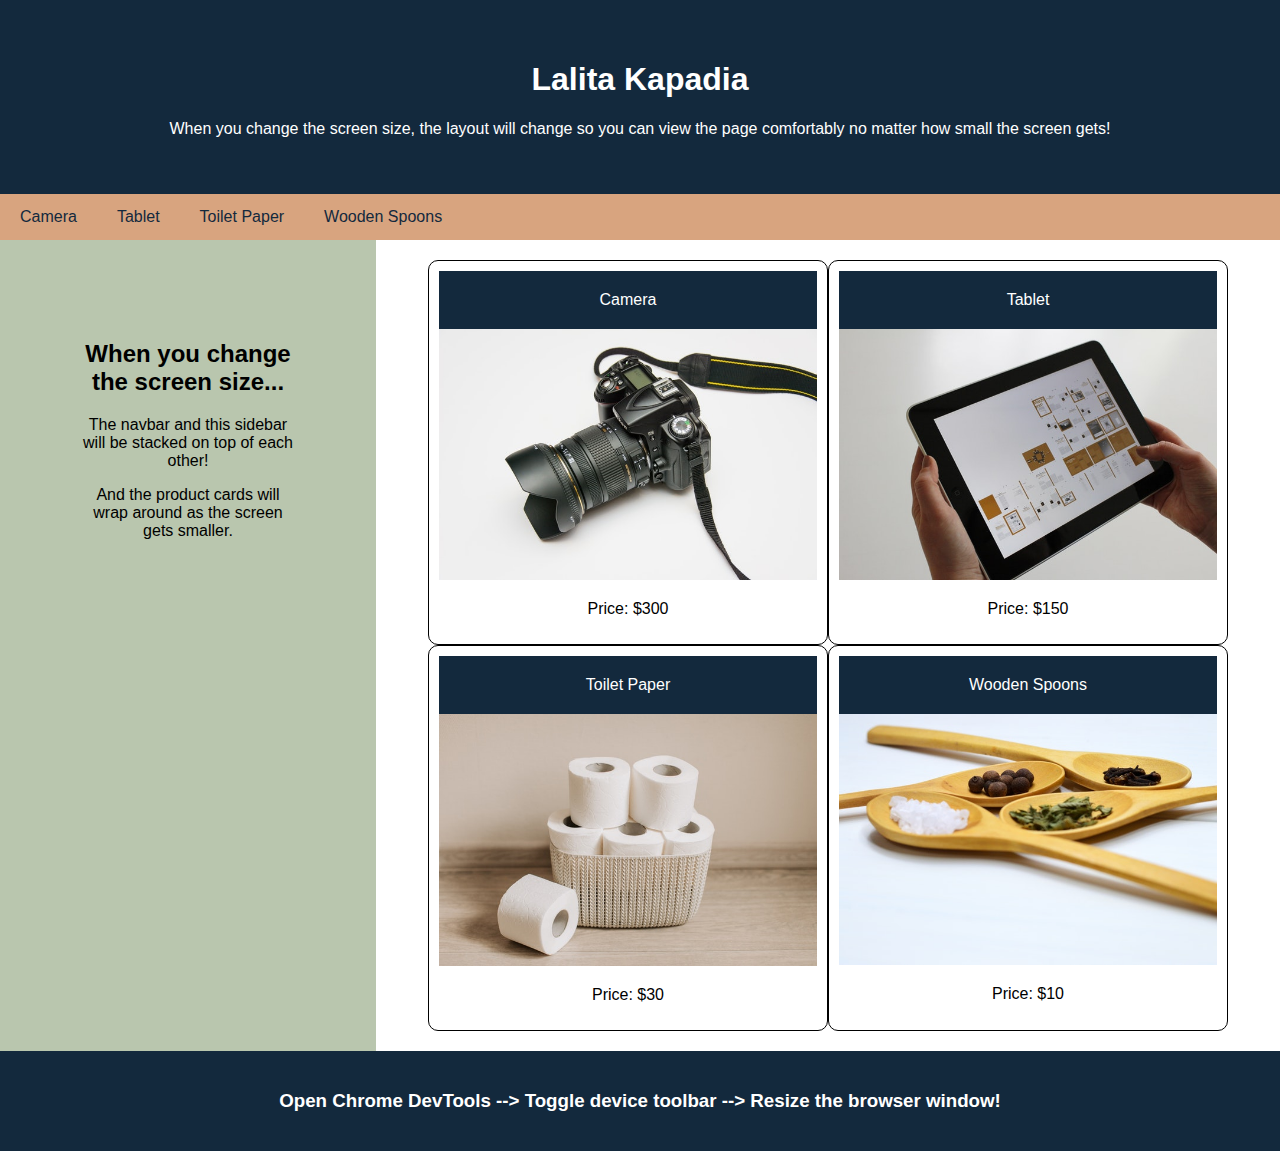
==== index.html @ 3ba783c8 "html changes" ====
<!DOCTYPE html>
<html>
  <head>
    <title>lalita portfolio</title>
    <meta charset="UTF-8" />
    <meta name="viewport" content="width=device-width, initial-scale=1" />
    <link rel="stylesheet" type="text/css" href="./assets/css/style.css" />
  </head>
  <body>
    <!-- Header -->
    <header>
      <h1>Lalita Kapadia</h1>
      <p>
        When you change the screen size, the layout will change so you can view
        the page comfortably no matter how small the screen gets!
      </p>
    </header>

    <!-- Navbar -->
    <nav>
      <a href="#">Camera</a>
      <a href="#">Tablet</a>
      <a href="#">Toilet Paper</a>
      <a href="#">Wooden Spoons</a>
    </nav>

    <!-- Body -->
    <main>
      <!-- Sidebar -->
      <aside>
        <h2>When you change the screen size...</h2>
        <p>The navbar and this sidebar will be stacked on top of each other!</p>
        <p>
          And the product cards will wrap around as the screen gets smaller.
        </p>
      </aside>
      <!-- Product Cards -->
      <div class="products">
        <section class="card">
          <header>Camera</header>
          <img src="./assets/images/camera.jpg" alt="black camera" />
          <p>Price: $300</p>
        </section>
        <section class="card">
          <header>Tablet</header>
          <img src="./assets/images/tablet.jpg" alt="tablet held in hands" />
          <p>Price: $150</p>
        </section>
        <section class="card">
          <header>Toilet Paper</header>
          <img
            src="./assets/images/toilet-paper.jpg"
            alt="rolls of toilet paper in a basket"
          />
          <p>Price: $30</p>
        </section>
        <section class="card">
          <header>Wooden Spoons</header>
          <img
            src="./assets/images/wooden-spoons.jpg"
            alt="4 wooden spoons with different seasonings"
          />
          <p>Price: $10</p>
        </section>
      </div>
    </main>

    <!-- Footer -->
    <footer>
      <h3>
        Open Chrome DevTools --> Toggle device toolbar --> Resize the browser
        window!
      </h3>
    </footer>
  </body>
</html>
---- assets/css/style.css ----
* {
  box-sizing: border-box;
}

body {
  font-family: Arial;
  margin: 0;
}

header {
  padding: 40px;
  text-align: center;
  background: #13293d;
  color: #fff;
}

/* 
What happens when we set the display property to flex?
The flex container becomes flexible 
*/
nav {
  display: flex;
  background-color: #d8a47f;
}

nav a {
  color: #13293d;
  padding: 14px 20px;
  text-decoration: none;
  text-align: center;
}

/* 
What is the flex-wrap property?
It specifies whether the flex items should wrap or not 
*/
main {
  display: flex;
  flex-wrap: wrap;
}

aside {
  flex: 1;
  background-color: #b9c6ae;
  padding: 80px;
  text-align: center;
}

footer {
  padding: 20px;
  text-align: center;
  background: #13293d;
  color: #fff;
}

/* 
What does the justify-content property do?
It is used to align the flex items; in our case, the product cards 
*/
.products {
  flex: 4;
  background-color: #fff;
  padding: 20px;
  display: flex;
  flex-wrap: wrap;
  justify-content: center;
}

/* 
What is the flex property a shorthand property for?
It is a shorthand property for the flex-grow, flex-shrink, and flex-basis properties 
What is it doing here?
We are making the product card not growable, not shrinkable, and with an initial length of 400px 
*/
.card {
  border-style: solid;
  border-width: 1px;
  border-radius: 10px;
  padding: 10px;
  flex: 0 0 400px;
}

.card header {
  padding: 20px;
}

.card p {
  text-align: center;
}

.card img {
  width: 100%;
}

/* 
What does the flex-direction property define?
It defines in which direction the container wants to stack the flex items
What is it doing here? 
We are telling the main body and navbar to stack vertically in a column
*/
@media screen and (max-width: 768px) {
  main,
  nav {
    flex-direction: column;
  }
}
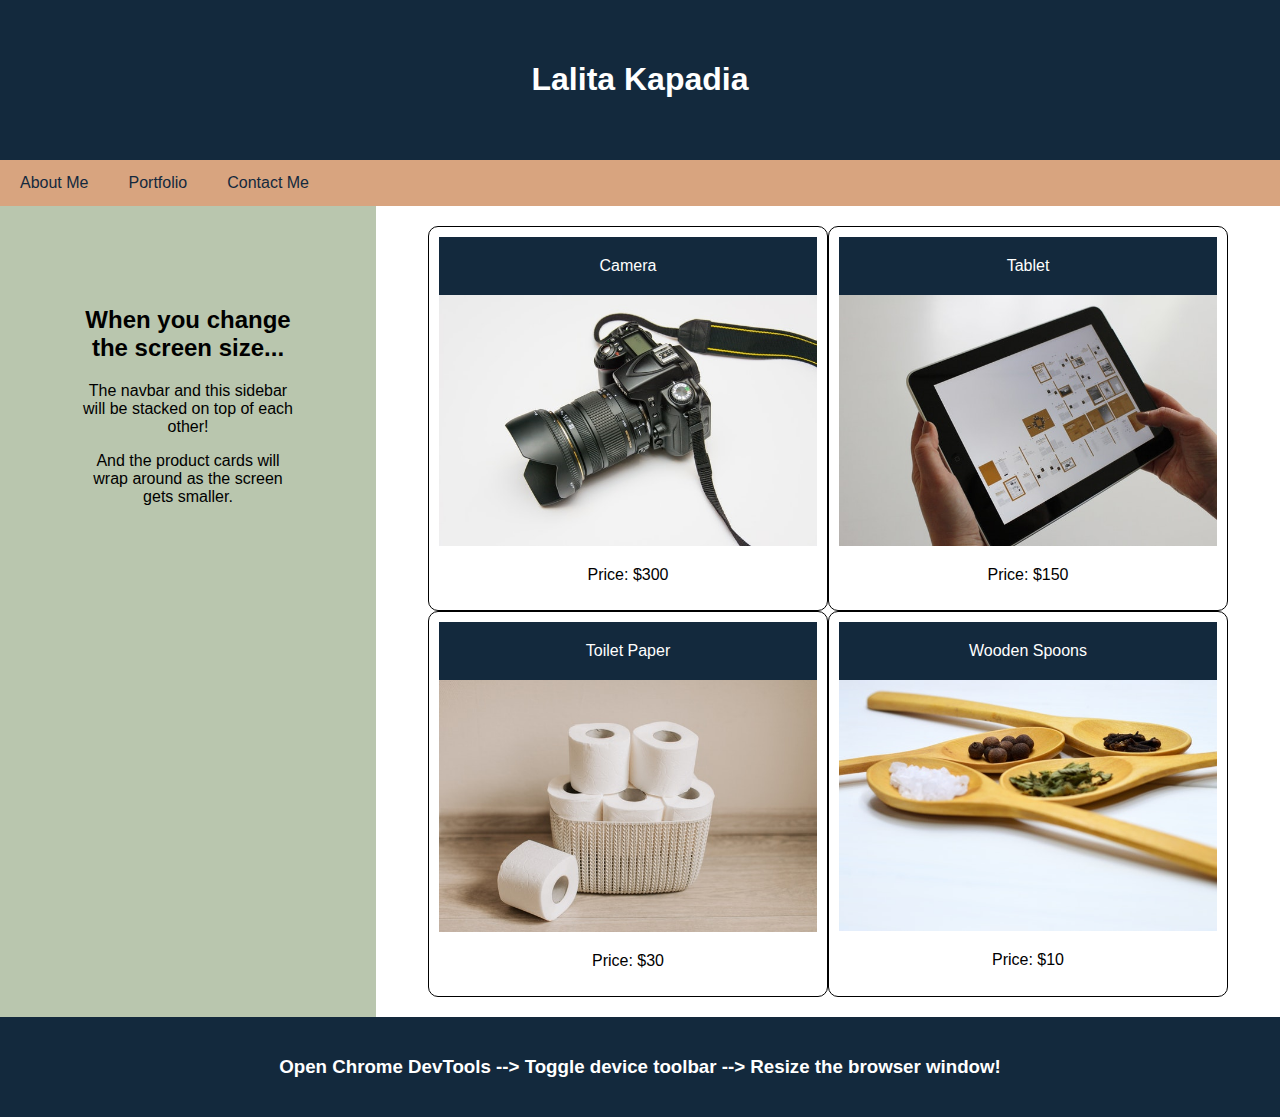
==== commit 769d7314: "html changes" ====
--- a/index.html
+++ b/index.html
@@ -10,18 +10,13 @@
     <!-- Header -->
     <header>
       <h1>Lalita Kapadia</h1>
-      <p>
-        When you change the screen size, the layout will change so you can view
-        the page comfortably no matter how small the screen gets!
-      </p>
     </header>
 
     <!-- Navbar -->
     <nav>
-      <a href="#">Camera</a>
-      <a href="#">Tablet</a>
-      <a href="#">Toilet Paper</a>
-      <a href="#">Wooden Spoons</a>
+      <a href="#about">About Me</a>
+      <a href="#portfolio">Portfolio</a>
+      <a href="#contact">Contact Me</a>
     </nav>
 
     <!-- Body -->
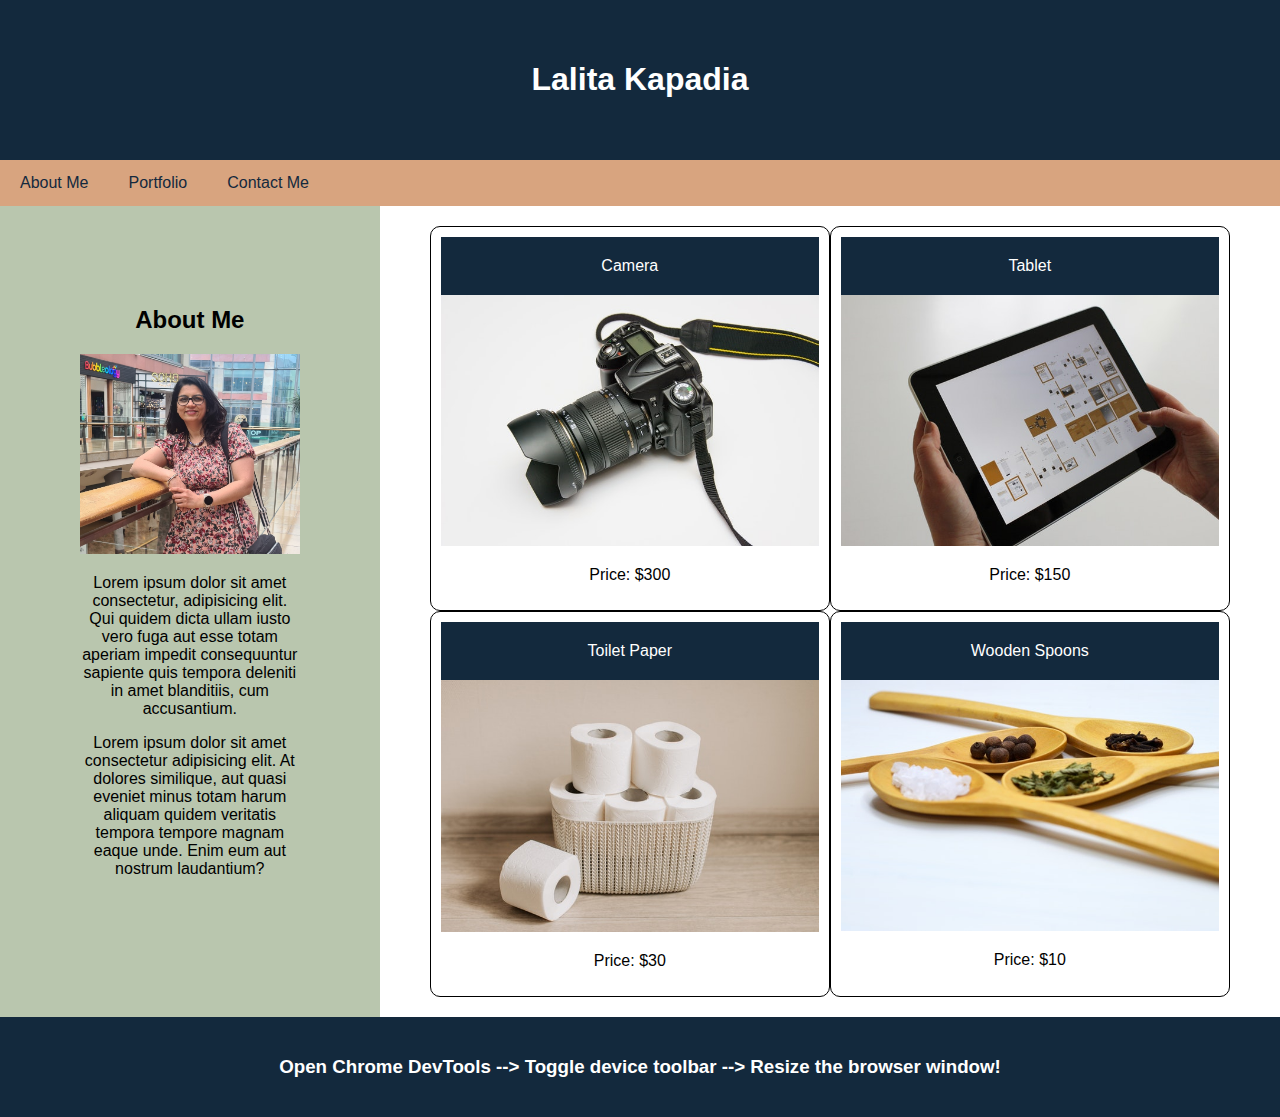
==== commit ea5dc4a7: "html changes" ====
--- a/index.html
+++ b/index.html
@@ -22,15 +22,16 @@
     <!-- Body -->
     <main>
       <!-- Sidebar -->
-      <aside>
-        <h2>When you change the screen size...</h2>
-        <p>The navbar and this sidebar will be stacked on top of each other!</p>
+      <aside id="about">
+        <h2>About Me</h2>
+        <img src="./assets/images/lalitakapadia.jpg" height="200px" alt="lalita picture" />
+        <p>Lorem ipsum dolor sit amet consectetur, adipisicing elit. Qui quidem dicta ullam iusto vero fuga aut esse totam aperiam impedit consequuntur sapiente quis tempora deleniti in amet blanditiis, cum accusantium.</p>
         <p>
-          And the product cards will wrap around as the screen gets smaller.
+          Lorem ipsum dolor sit amet consectetur adipisicing elit. At dolores similique, aut quasi eveniet minus totam harum aliquam quidem veritatis tempora tempore magnam eaque unde. Enim eum aut nostrum laudantium?
         </p>
       </aside>
       <!-- Product Cards -->
-      <div class="products">
+      <div id="portfolio" class="products">
         <section class="card">
           <header>Camera</header>
           <img src="./assets/images/camera.jpg" alt="black camera" />
@@ -61,7 +62,7 @@
     </main>
 
     <!-- Footer -->
-    <footer>
+    <footer id="contact">
       <h3>
         Open Chrome DevTools --> Toggle device toolbar --> Resize the browser
         window!
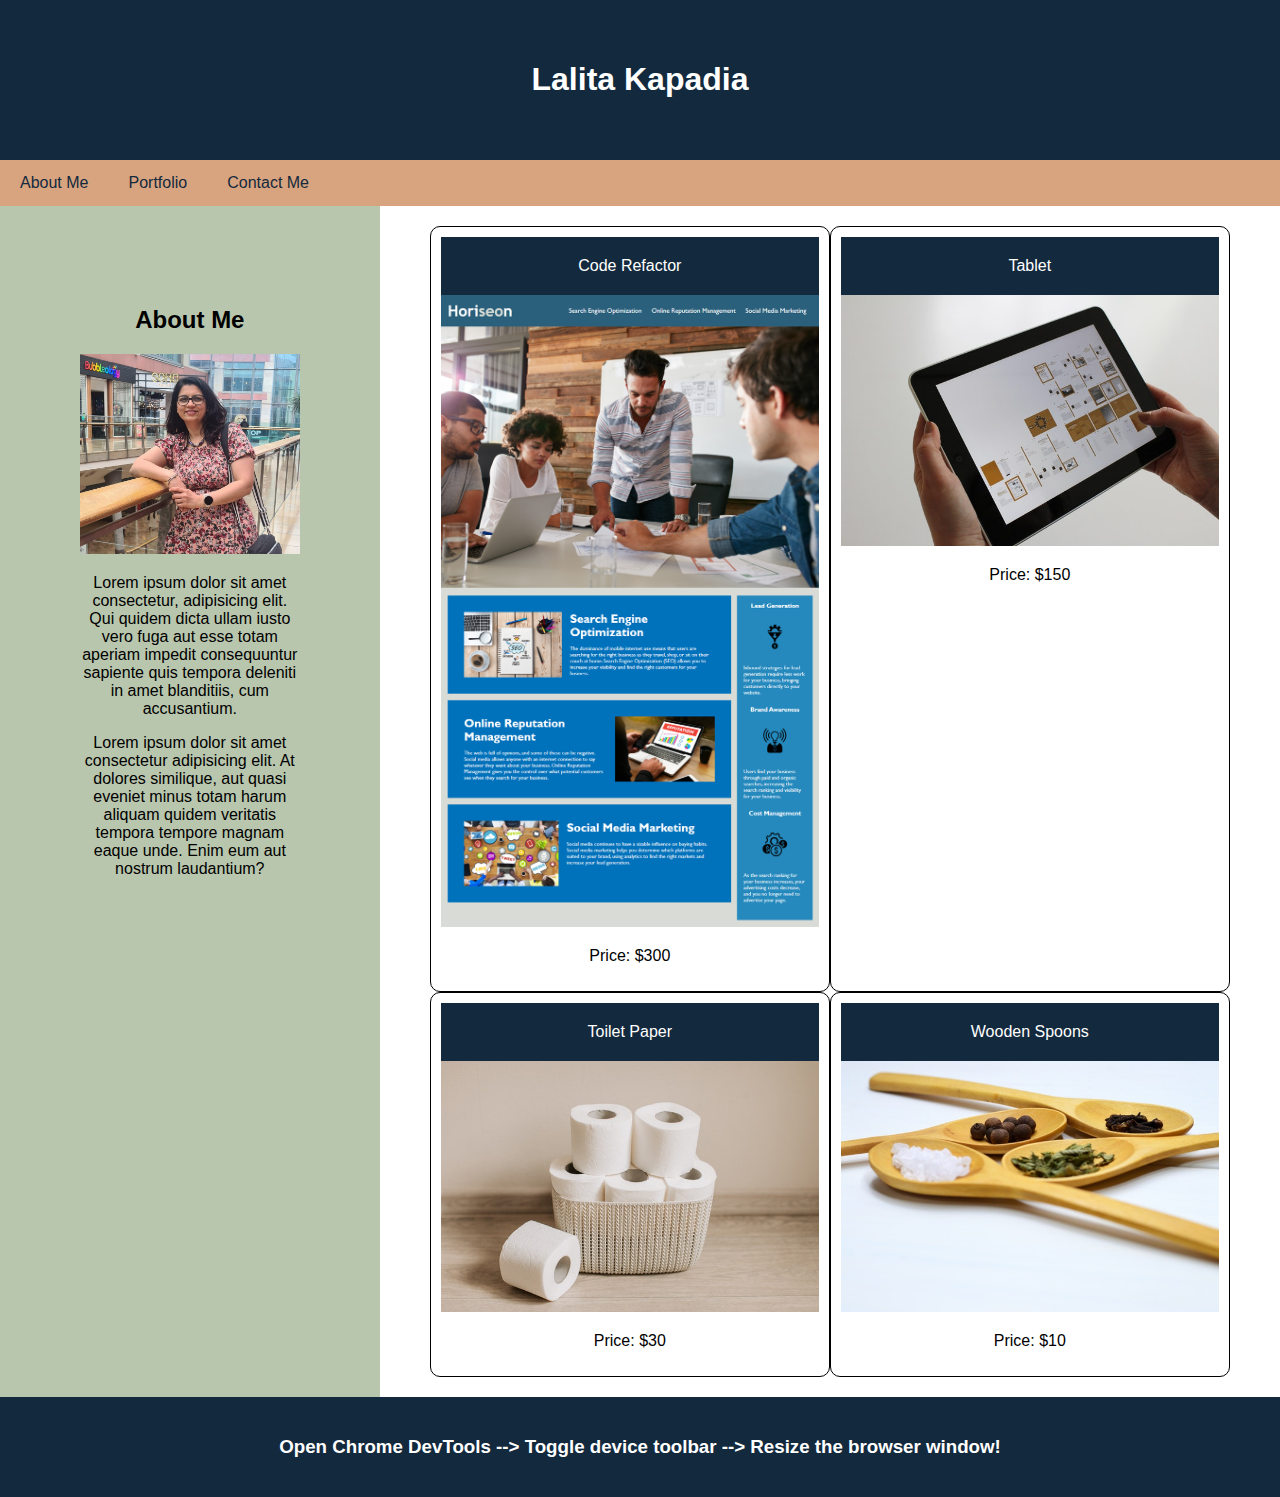
==== commit b6cdc7a0: "html changes" ====
--- a/index.html
+++ b/index.html
@@ -33,8 +33,8 @@
       <!-- Product Cards -->
       <div id="portfolio" class="products">
         <section class="card">
-          <header>Camera</header>
-          <img src="./assets/images/camera.jpg" alt="black camera" />
+          <header>Code Refactor</header>
+         <a target="_blank" href="https://lalitakapadia.github.io/html-semantic-accessible-website/"> <img src="./assets/images/01-html-css-git-homework-demo.png" alt="project one" /></a>
           <p>Price: $300</p>
         </section>
         <section class="card">
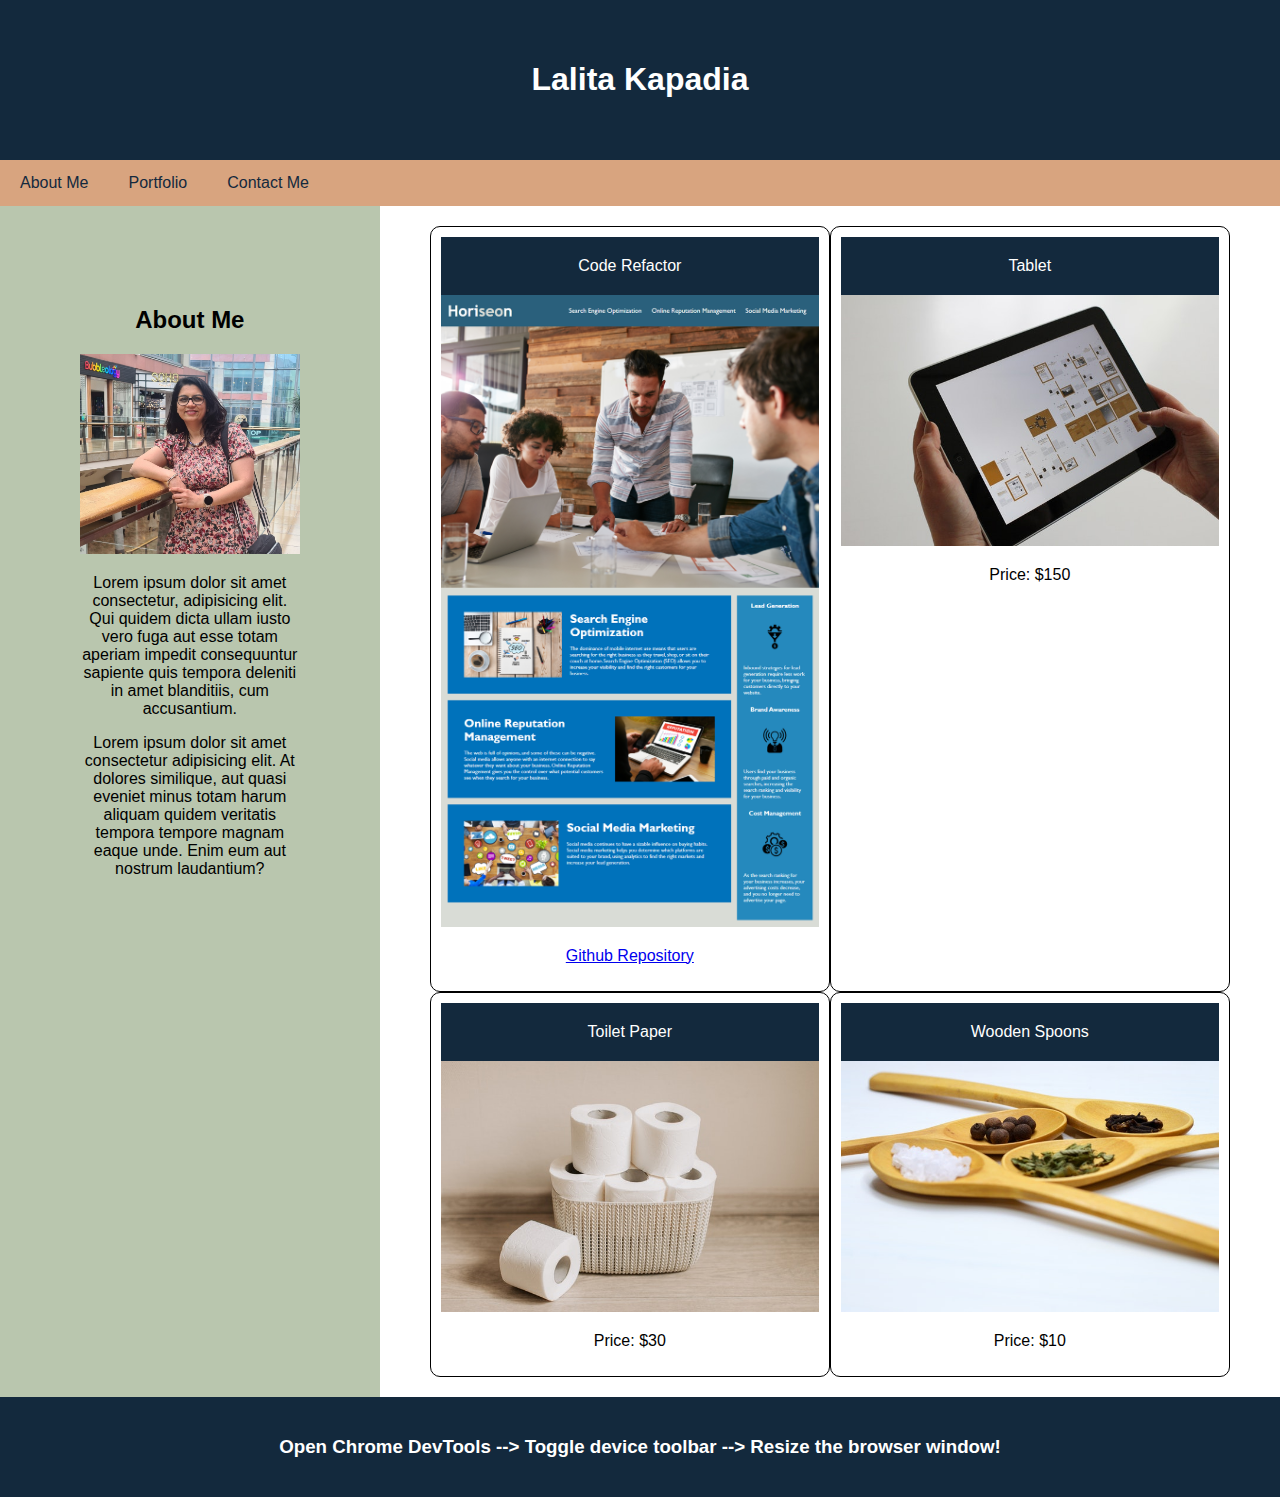
==== commit 0bfb98f5: "html changes" ====
--- a/index.html
+++ b/index.html
@@ -35,7 +35,7 @@
         <section class="card">
           <header>Code Refactor</header>
          <a target="_blank" href="https://lalitakapadia.github.io/html-semantic-accessible-website/"> <img src="./assets/images/01-html-css-git-homework-demo.png" alt="project one" /></a>
-          <p>Price: $300</p>
+          <p><a href="https://github.com/lalitakapadia/html-semantic-accessible-website" target="_blank" rel="noopener noreferrer">Github Repository</a></p>
         </section>
         <section class="card">
           <header>Tablet</header>
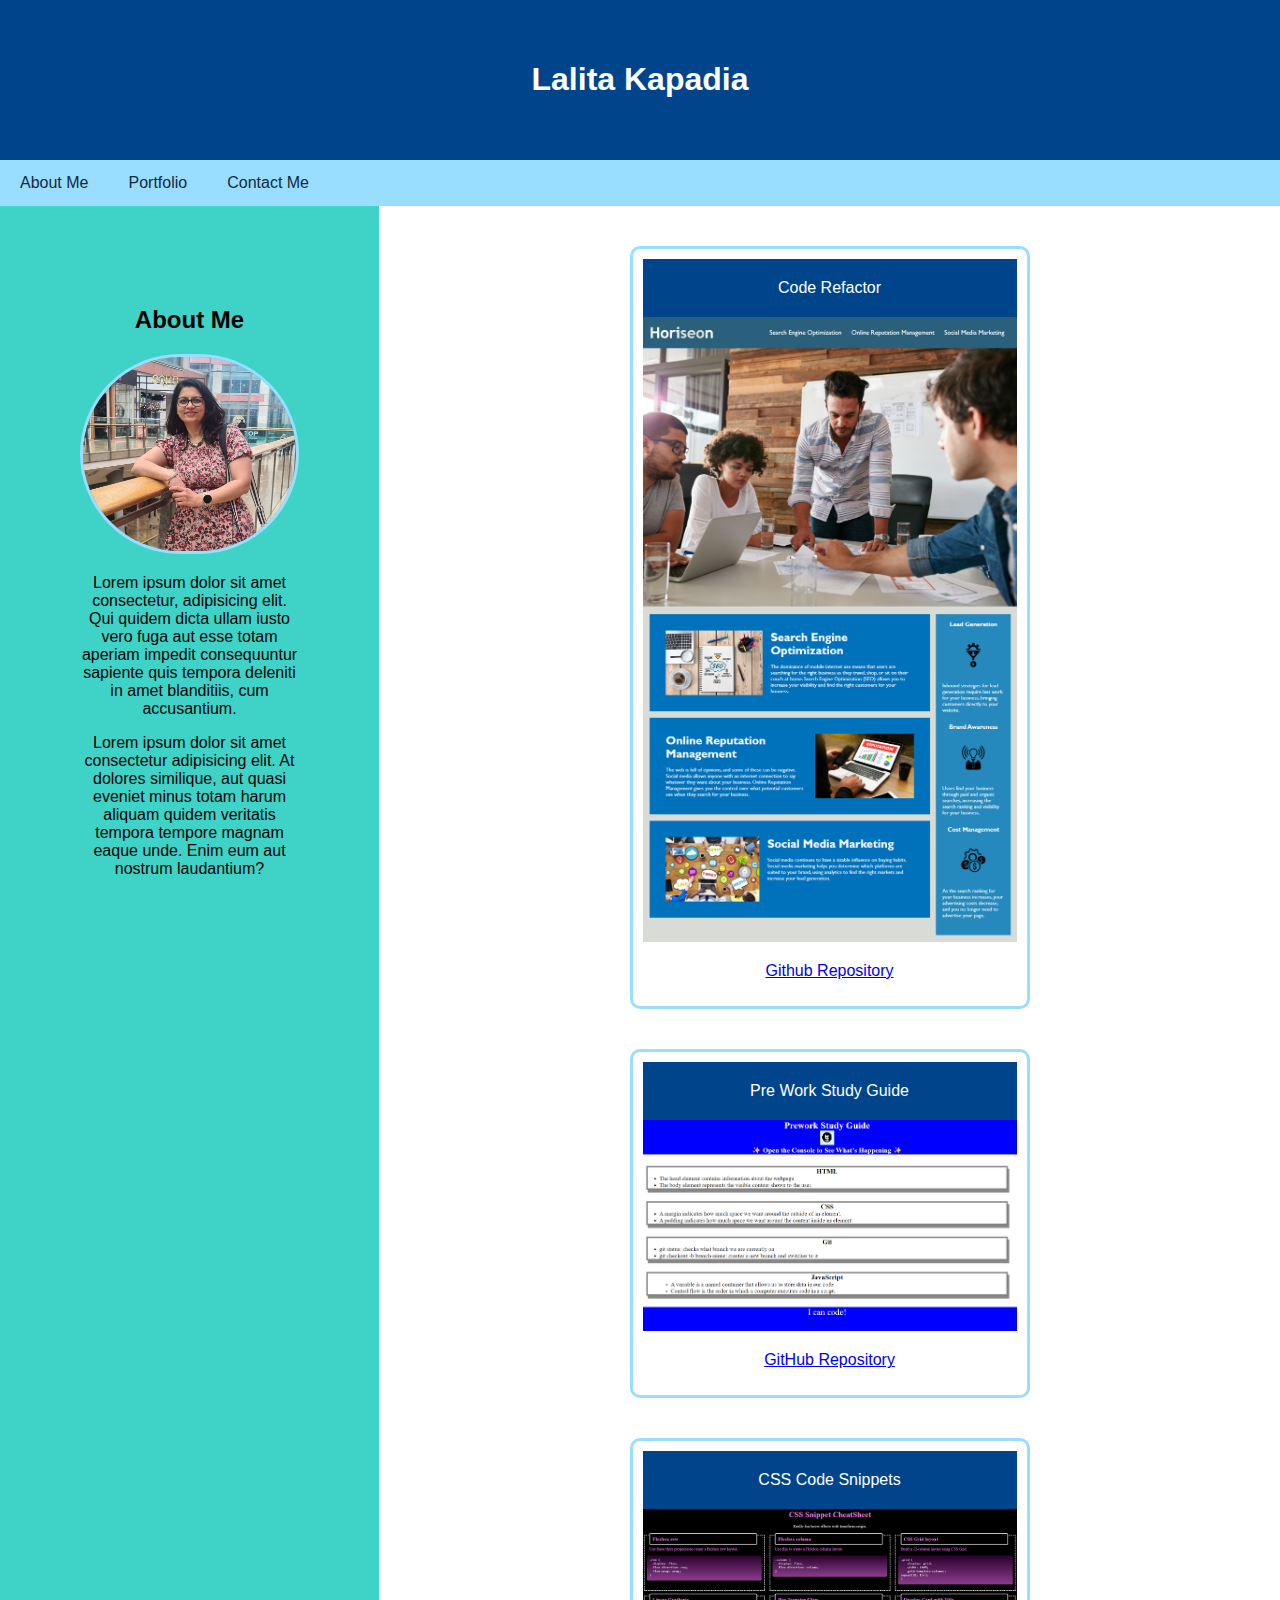
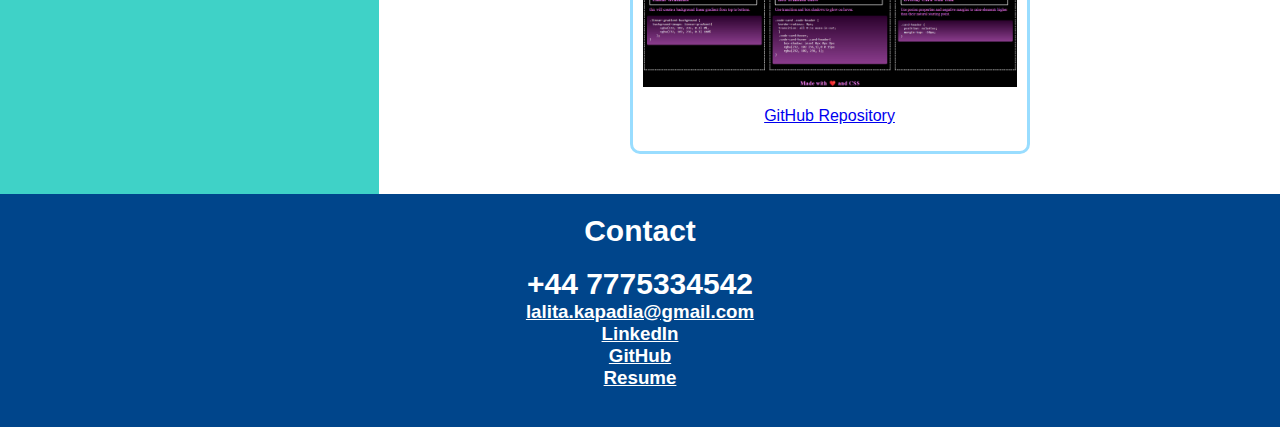
==== commit 928d150b: "applied website theme" ====
--- a/index.html
+++ b/index.html
@@ -35,37 +35,31 @@
         <section class="card">
           <header>Code Refactor</header>
          <a target="_blank" href="https://lalitakapadia.github.io/html-semantic-accessible-website/"> <img src="./assets/images/01-html-css-git-homework-demo.png" alt="project one" /></a>
-          <p><a href="https://github.com/lalitakapadia/html-semantic-accessible-website" target="_blank" rel="noopener noreferrer">Github Repository</a></p>
+          <p><a href="https://github.com/lalitakapadia/html-semantic-accessible-website" target="_blank" >Github Repository</a></p>
         </section>
         <section class="card">
-          <header>Tablet</header>
-          <img src="./assets/images/tablet.jpg" alt="tablet held in hands" />
-          <p>Price: $150</p>
+          <header>Pre Work Study Guide</header>
+          <a target="_blank" href="https://lalitakapadia.github.io/prework-study-guide/"> <img src="./assets/images/pre-work-study-guide.png" alt="Project Two"/></a>
+          <p><a href="https://github.com/lalitakapadia/prework-study-guide.git" target="_blank">GitHub Repository</a></p>
         </section>
         <section class="card">
-          <header>Toilet Paper</header>
-          <img
-            src="./assets/images/toilet-paper.jpg"
-            alt="rolls of toilet paper in a basket"
-          />
-          <p>Price: $30</p>
-        </section>
-        <section class="card">
-          <header>Wooden Spoons</header>
-          <img
-            src="./assets/images/wooden-spoons.jpg"
-            alt="4 wooden spoons with different seasonings"
-          />
-          <p>Price: $10</p>
+          <header>CSS Code Snippets</header>
+          <a target="_blank" href="https://lalitakapadia.github.io/css-code-snippets/"> <img src="./assets/images/css-code-snippets.png" alt="Project Three"/></a>
+          <p><a href="https://github.com/lalitakapadia/css-code-snippets.git" target="_blank">GitHub Repository</a></p>
         </section>
       </div>
     </main>
 
     <!-- Footer -->
-    <footer id="contact">
+    <footer id="contact"> 
+      <div>Contact</div>
       <h3>
-        Open Chrome DevTools --> Toggle device toolbar --> Resize the browser
-        window!
+        <div>+44 7775334542 </div>
+            <div><a href="mailto:lalita.kapadia@gmail.com">lalita.kapadia@gmail.com</a></div>
+            <div><a target="_blank" href="https://www.linkedin.com/in/lalita-kapadia-5a5924290/">LinkedIn</a></div>
+            <div><a target="_blank" href="https://github.com/lalitakapadia">GitHub</a></div>
+            <div><a target="_blank" href="./assets/files/LalitaKapadiaResume.pdf">Resume</a></div>
+        </div>
       </h3>
     </footer>
   </body>
--- a/assets/css/style.css
+++ b/assets/css/style.css
@@ -3,15 +3,15 @@
 }
 
 body {
-  font-family: Arial;
+  font-family: sans-serif;
   margin: 0;
 }
 
 header {
   padding: 40px;
   text-align: center;
-  background: #13293d;
-  color: #fff;
+  background:#00458b;
+  color: white;
 }
 
 /* 
@@ -20,7 +20,7 @@
 */
 nav {
   display: flex;
-  background-color: #d8a47f;
+  background-color: #99ddff;
 }
 
 nav a {
@@ -41,16 +41,35 @@
 
 aside {
   flex: 1;
-  background-color: #b9c6ae;
+  background-color:#3fd2c7;
   padding: 80px;
   text-align: center;
+}
+
+aside img{
+  border: solid;
+  border-width: 3px;
+  border-radius: 180px;
+  border-color: #99ddff;
 }
 
 footer {
   padding: 20px;
   text-align: center;
-  background: #13293d;
+  background: #00458b;
   color: #fff;
+  font-size: medium;
+}
+
+footer a{
+  color: white;
+  
+}
+
+footer div:nth-child(1) {
+  font-size: 30px;
+  font-weight: bold;
+  font-family: sans-serif;
 }
 
 /* 
@@ -74,10 +93,12 @@
 */
 .card {
   border-style: solid;
-  border-width: 1px;
+  border-width: 3px;
   border-radius: 10px;
   padding: 10px;
   flex: 0 0 400px;
+  margin: 20px;
+  border-color: #99ddff;
 }
 
 .card header {
